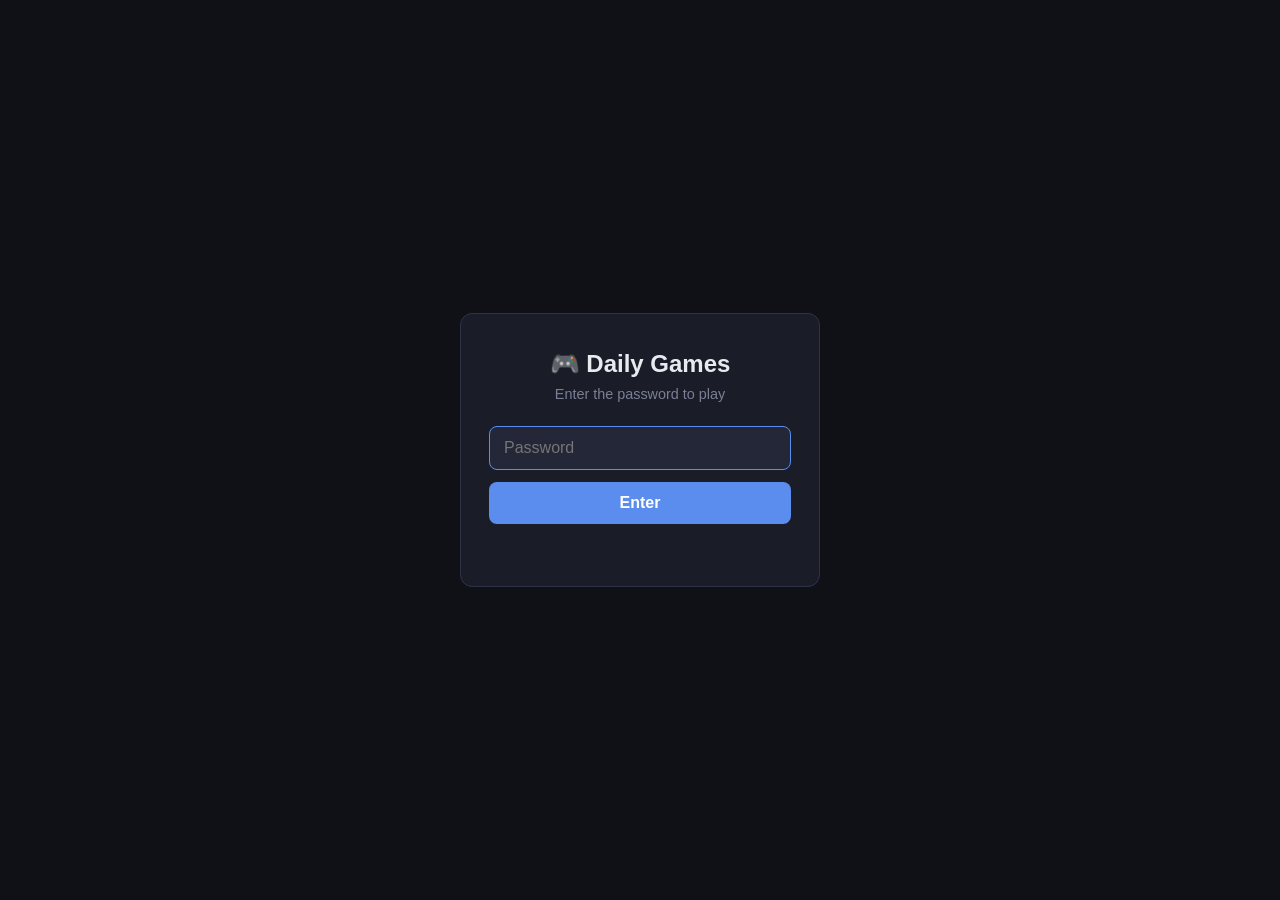
==== index.html @ 84b8032f "Initial commit: emoji pairs daily puzzle game - 4x4 emoji grid with seeded daily puzzle generation -" ====
<!DOCTYPE html>
<html lang="en">
<head>
  <meta charset="UTF-8">
  <meta name="viewport" content="width=device-width, initial-scale=1.0, viewport-fit=cover">
  <meta name="theme-color" content="#0f1117">
  <meta name="description" content="Daily emoji pair matching puzzles">
  <title>Daily Games</title>
  <link rel="stylesheet" href="css/style.css">
</head>
<body>

  <!-- Password gate -->
  <div id="password-gate">
    <div class="pw-card">
      <h1>🎮 Daily Games</h1>
      <p>Enter the password to play</p>
      <form id="pw-form">
        <input
          id="pw-input"
          type="password"
          placeholder="Password"
          autocomplete="current-password"
          autofocus
          required
        >
        <button type="submit">Enter</button>
      </form>
      <div id="pw-error" role="alert"></div>
    </div>
  </div>

  <!-- Main app -->
  <div id="app" hidden>
    <nav id="tab-bar" role="tablist">
      <button class="tab active" role="tab" data-game="pairs" aria-selected="true">
        Pairs 🃏
      </button>
    </nav>
    <main id="game-area" role="main"></main>
  </div>

  <!-- Pairs game template -->
  <template id="pairs-template">
    <div class="pairs-header">
      <h2>Emoji Pairs</h2>
      <div class="pairs-meta">
        <span class="pairs-date"></span>
        <span class="pairs-streak"></span>
      </div>
    </div>
    <div class="pairs-grid" role="grid" aria-label="Emoji matching grid"></div>
    <div class="pairs-status" aria-live="polite">8 pairs remaining</div>

    <div class="win-overlay" hidden role="dialog" aria-modal="true" aria-label="Puzzle complete">
      <canvas class="confetti-canvas"></canvas>
      <div class="win-card">
        <h2>🎉 Solved!</h2>
        <p>You matched all 8 pairs.</p>
        <div class="streak"></div>
        <button class="share-btn">Share result</button>
      </div>
    </div>
  </template>

  <noscript>
    <style>#password-gate,#app{display:none}</style>
    <p style="text-align:center;padding:40px;font-family:sans-serif">
      JavaScript is required to play Daily Games.
    </p>
  </noscript>

  <script type="module" src="js/app.js"></script>
</body>
</html>
---- css/style.css ----
:root {
  --bg: #0f1117;
  --surface: #1a1d27;
  --surface2: #242737;
  --border: #2e3248;
  --accent: #5b8dee;
  --accent2: #7c5cbf;
  --text: #e8eaf0;
  --text-muted: #7a7f96;
  --success: #4caf7d;
  --danger: #e05c5c;
  --radius: 12px;
  --tab-h: 52px;
}

*, *::before, *::after { box-sizing: border-box; margin: 0; padding: 0; }

html, body {
  height: 100%;
  background: var(--bg);
  color: var(--text);
  font-family: -apple-system, BlinkMacSystemFont, 'Segoe UI', sans-serif;
  font-size: 16px;
  -webkit-tap-highlight-color: transparent;
}

/* ── Password gate ── */

#password-gate {
  min-height: 100dvh;
  display: flex;
  align-items: center;
  justify-content: center;
  padding: 24px;
}

.pw-card {
  background: var(--surface);
  border: 1px solid var(--border);
  border-radius: var(--radius);
  padding: 36px 28px;
  width: 100%;
  max-width: 360px;
  text-align: center;
}

.pw-card h1 { font-size: 1.5rem; margin-bottom: 8px; }
.pw-card p  { color: var(--text-muted); margin-bottom: 24px; font-size: 0.9rem; }

.pw-card input {
  width: 100%;
  padding: 12px 14px;
  background: var(--surface2);
  border: 1px solid var(--border);
  border-radius: 8px;
  color: var(--text);
  font-size: 1rem;
  margin-bottom: 12px;
  outline: none;
  transition: border-color 0.15s;
}
.pw-card input:focus { border-color: var(--accent); }

.pw-card button[type="submit"] {
  width: 100%;
  padding: 12px;
  background: var(--accent);
  color: #fff;
  border: none;
  border-radius: 8px;
  font-size: 1rem;
  font-weight: 600;
  cursor: pointer;
  transition: opacity 0.15s;
}
.pw-card button[type="submit"]:hover { opacity: 0.88; }

#pw-error {
  color: var(--danger);
  font-size: 0.85rem;
  margin-top: 10px;
  min-height: 1.2em;
}

/* ── Tab bar ── */

#tab-bar {
  position: sticky;
  top: 0;
  z-index: 100;
  display: flex;
  background: var(--surface);
  border-bottom: 1px solid var(--border);
  height: var(--tab-h);
}

#tab-bar .tab {
  flex: 1;
  background: none;
  border: none;
  color: var(--text-muted);
  font-size: 0.9rem;
  font-weight: 500;
  cursor: pointer;
  transition: color 0.15s;
  position: relative;
}

#tab-bar .tab.active {
  color: var(--text);
}

#tab-bar .tab.active::after {
  content: '';
  position: absolute;
  bottom: 0;
  left: 10%;
  width: 80%;
  height: 2px;
  background: var(--accent);
  border-radius: 2px 2px 0 0;
}

/* ── Game area ── */

#game-area {
  min-height: calc(100dvh - var(--tab-h));
  padding: 16px 12px 32px;
}

/* ── Pairs game ── */

.pairs-header {
  text-align: center;
  margin-bottom: 20px;
}

.pairs-header h2 { font-size: 1.2rem; }

.pairs-meta {
  display: flex;
  justify-content: center;
  gap: 16px;
  margin-top: 4px;
  font-size: 0.85rem;
  color: var(--text-muted);
}

.pairs-grid {
  display: grid;
  grid-template-columns: repeat(4, 1fr);
  gap: clamp(6px, 2vw, 12px);
  max-width: min(480px, 100%);
  margin: 0 auto 20px;
}

.grid-cell {
  aspect-ratio: 1;
  background: var(--surface);
  border: 2px solid var(--border);
  border-radius: var(--radius);
  font-size: clamp(1.6rem, 6.5vw, 2.4rem);
  display: flex;
  align-items: center;
  justify-content: center;
  cursor: pointer;
  transition: transform 0.12s, background 0.15s, border-color 0.15s, opacity 0.25s;
  min-height: 44px;
  min-width: 44px;
  user-select: none;
  -webkit-user-select: none;
  line-height: 1;
}

.grid-cell:hover:not(:disabled) {
  background: var(--surface2);
}

.grid-cell.selected {
  border-color: var(--accent);
  background: color-mix(in srgb, var(--accent) 15%, var(--surface));
  transform: scale(1.08);
}

.grid-cell.matched {
  opacity: 0.35;
  border-color: var(--success);
  background: color-mix(in srgb, var(--success) 10%, var(--surface));
  cursor: default;
}

@keyframes shake {
  0%, 100% { transform: translateX(0); }
  20%       { transform: translateX(-6px); }
  40%       { transform: translateX(6px); }
  60%       { transform: translateX(-4px); }
  80%       { transform: translateX(4px); }
}

.grid-cell.shake { animation: shake 0.4s ease; }

.pairs-status {
  text-align: center;
  color: var(--text-muted);
  font-size: 0.9rem;
  margin-top: 8px;
}

/* ── Win overlay ── */

.win-overlay {
  position: fixed;
  inset: 0;
  background: rgba(0, 0, 0, 0.65);
  backdrop-filter: blur(4px);
  display: flex;
  align-items: center;
  justify-content: center;
  z-index: 200;
}

.confetti-canvas {
  position: absolute;
  inset: 0;
  width: 100%;
  height: 100%;
  pointer-events: none;
}

.win-card {
  position: relative;
  background: var(--surface);
  border: 1px solid var(--border);
  border-radius: var(--radius);
  padding: 36px 28px;
  text-align: center;
  max-width: 320px;
  width: 90%;
  z-index: 1;
}

.win-card h2 { font-size: 2rem; margin-bottom: 8px; }
.win-card p  { color: var(--text-muted); margin-bottom: 24px; }

.win-card .streak {
  font-size: 1rem;
  font-weight: 600;
  color: #FFD700;
  margin-bottom: 20px;
}

.share-btn {
  padding: 12px 28px;
  background: var(--success);
  color: #fff;
  border: none;
  border-radius: 8px;
  font-size: 0.95rem;
  font-weight: 600;
  cursor: pointer;
  transition: opacity 0.15s;
}
.share-btn:hover { opacity: 0.88; }
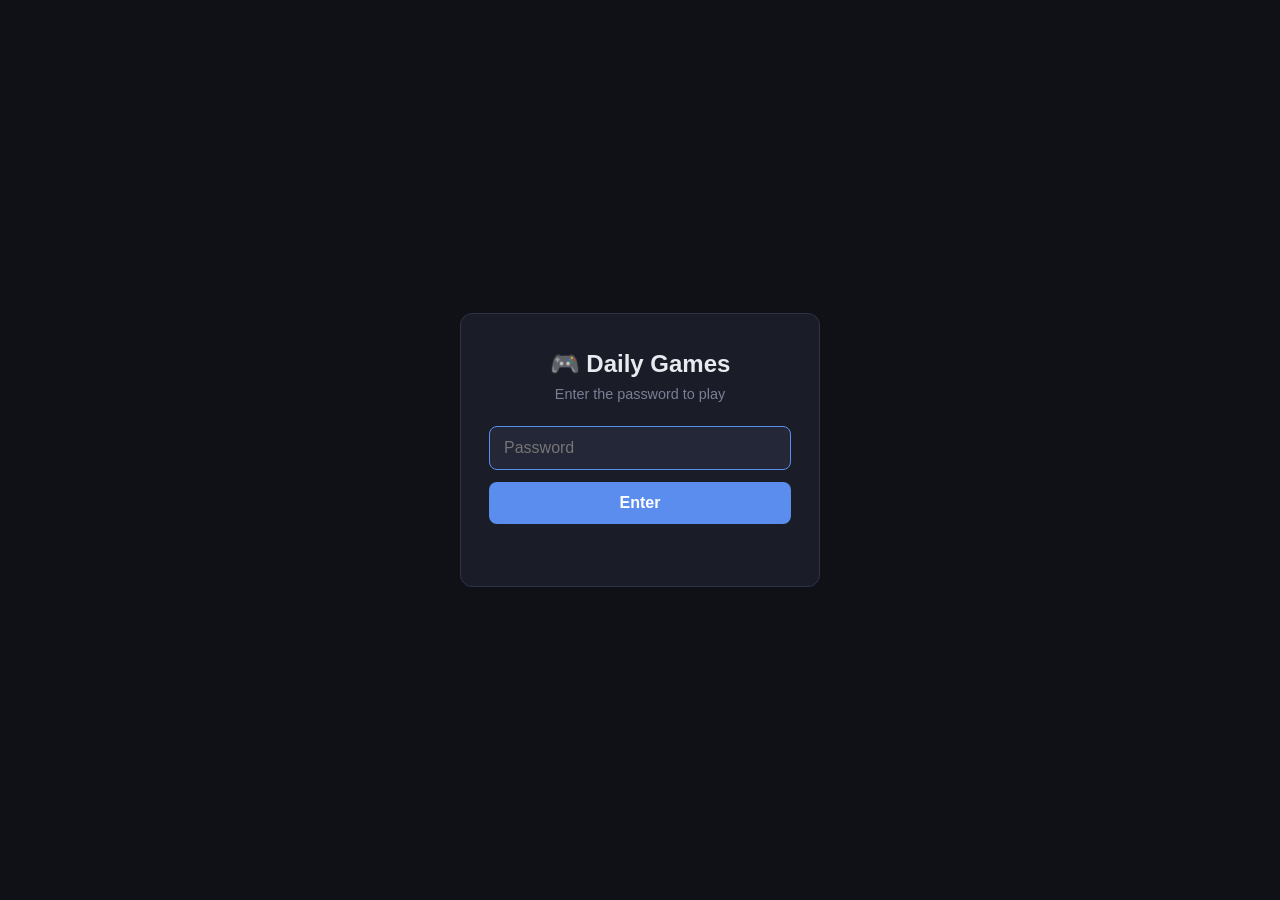
==== commit d9e5bf65: "Replace immediate-feedback UX with tentative pairs and end-of-game check Each tap now starts or comp" ====
--- a/index.html
+++ b/index.html
@@ -50,11 +50,15 @@
       </div>
     </div>
     <div class="pairs-grid" role="grid" aria-label="Emoji matching grid"></div>
-    <div class="pairs-status" aria-live="polite">8 pairs remaining</div>
+    <div class="pairs-controls">
+      <button class="reset-btn" aria-label="Reset board">↺</button>
+    </div>
+    <div class="pairs-status" aria-live="polite">0 / 8 pairs formed</div>
 
     <div class="win-overlay" hidden role="dialog" aria-modal="true" aria-label="Puzzle complete">
       <canvas class="confetti-canvas"></canvas>
       <div class="win-card">
+        <button class="win-close" aria-label="Close">✕</button>
         <h2>🎉 Solved!</h2>
         <p>You matched all 8 pairs.</p>
         <div class="streak"></div>
--- a/css/style.css
+++ b/css/style.css
@@ -14,6 +14,7 @@
 }
 
 *, *::before, *::after { box-sizing: border-box; margin: 0; padding: 0; }
+[hidden] { display: none !important; }
 
 html, body {
   height: 100%;
@@ -176,28 +177,46 @@
   background: var(--surface2);
 }
 
-.grid-cell.selected {
-  border-color: var(--accent);
-  background: color-mix(in srgb, var(--accent) 15%, var(--surface));
+.grid-cell.pending {
   transform: scale(1.08);
-}
-
-.grid-cell.matched {
-  opacity: 0.35;
-  border-color: var(--success);
-  background: color-mix(in srgb, var(--success) 10%, var(--surface));
-  cursor: default;
+  border-color: var(--pair-color);
+  background: color-mix(in srgb, var(--pair-color) 18%, var(--surface));
+}
+
+.grid-cell.paired {
+  opacity: 0.45;
+  border-color: var(--pair-color);
+  background: color-mix(in srgb, var(--pair-color) 12%, var(--surface));
 }
 
 @keyframes shake {
   0%, 100% { transform: translateX(0); }
-  20%       { transform: translateX(-6px); }
-  40%       { transform: translateX(6px); }
+  20%       { transform: translateX(-7px); }
+  40%       { transform: translateX(7px); }
   60%       { transform: translateX(-4px); }
   80%       { transform: translateX(4px); }
 }
 
-.grid-cell.shake { animation: shake 0.4s ease; }
+.pairs-grid.shake { animation: shake 0.5s ease; }
+
+.pairs-controls {
+  display: flex;
+  justify-content: center;
+  margin-bottom: 8px;
+}
+
+.reset-btn {
+  background: none;
+  border: 1px solid var(--border);
+  color: var(--text-muted);
+  border-radius: 8px;
+  padding: 8px 20px;
+  font-size: 1.1rem;
+  cursor: pointer;
+  transition: color 0.15s, border-color 0.15s;
+  line-height: 1;
+}
+.reset-btn:hover { color: var(--text); border-color: var(--text-muted); }
 
 .pairs-status {
   text-align: center;
@@ -239,6 +258,22 @@
   z-index: 1;
 }
 
+.win-close {
+  position: absolute;
+  top: 12px;
+  right: 12px;
+  background: none;
+  border: none;
+  color: var(--text-muted);
+  font-size: 1.1rem;
+  cursor: pointer;
+  padding: 4px 8px;
+  line-height: 1;
+  border-radius: 4px;
+  transition: color 0.15s;
+}
+.win-close:hover { color: var(--text); }
+
 .win-card h2 { font-size: 2rem; margin-bottom: 8px; }
 .win-card p  { color: var(--text-muted); margin-bottom: 24px; }
 
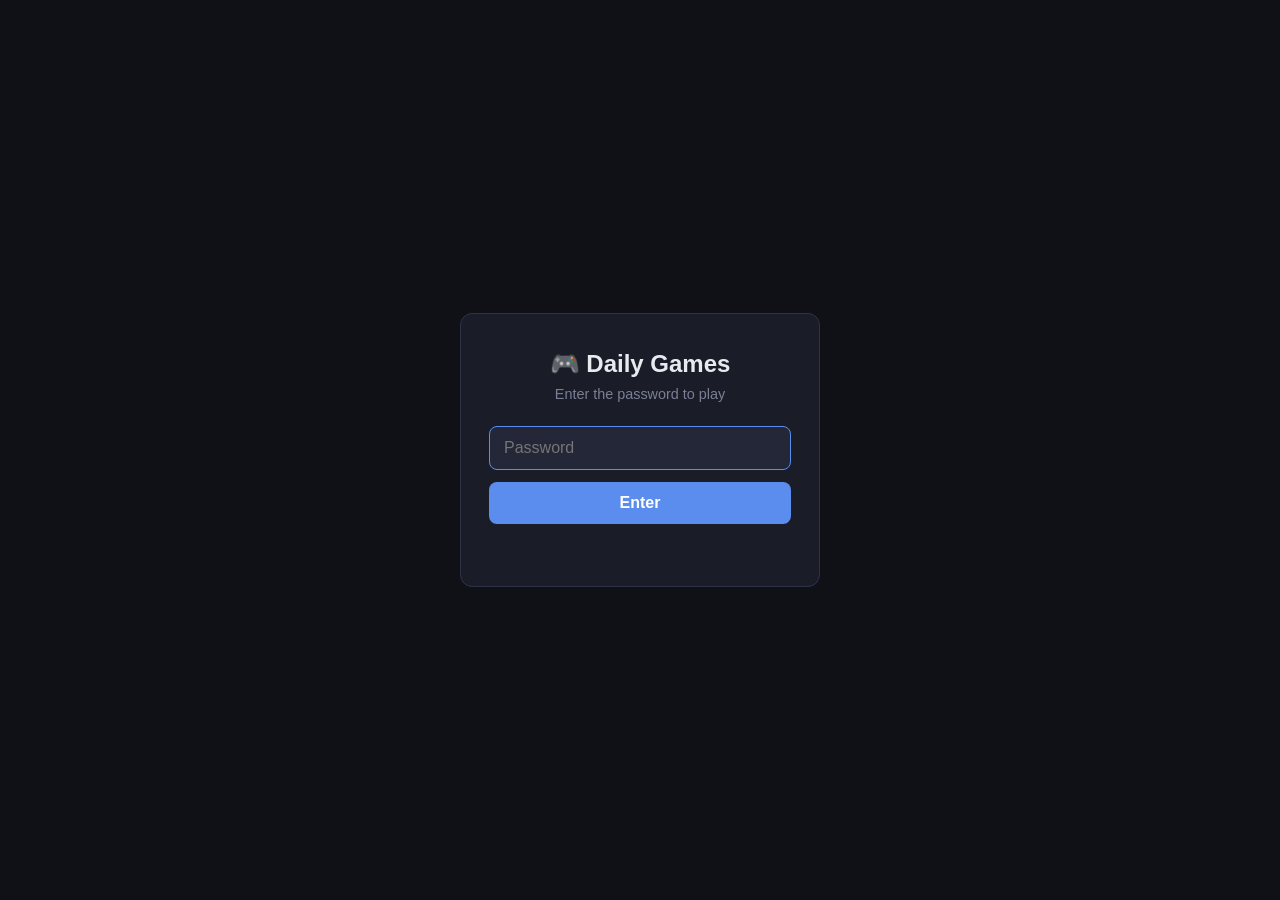
==== commit 67396ea8: "brew game" ====
--- a/index.html
+++ b/index.html
@@ -36,6 +36,9 @@
       <button class="tab active" role="tab" data-game="pairs" aria-selected="true">
         Pairs 🃏
       </button>
+      <button class="tab" role="tab" data-game="brew" aria-selected="false">
+        Brew 🧙
+      </button>
     </nav>
     <main id="game-area" role="main"></main>
   </div>
@@ -67,6 +70,40 @@
     </div>
   </template>
 
+  <!-- Brew game template -->
+  <template id="brew-template">
+    <div class="brew-header">
+      <h2>Brew 🧙</h2>
+      <div class="brew-meta">
+        <span class="brew-date"></span>
+        <span class="brew-streak"></span>
+      </div>
+    </div>
+    <div class="brew-target">
+      <span class="brew-mode-badge">Daily</span>
+      <span class="brew-target-label">Goal</span>
+      <span class="brew-target-emoji" aria-live="polite"></span>
+    </div>
+    <div class="brew-pool" role="grid" aria-label="Discovered emojis"></div>
+    <div class="brew-controls">
+      <span class="brew-moves" aria-live="polite">Moves: 0</span>
+      <button class="brew-reset-btn" type="button" aria-label="Reset board">↺</button>
+      <button class="brew-new-btn" type="button" aria-label="Generate a new practice puzzle">🎲 New puzzle</button>
+    </div>
+    <p class="brew-hint">Drag one emoji onto another to combine them.</p>
+
+    <div class="brew-win-overlay win-overlay" hidden role="dialog" aria-modal="true" aria-label="Puzzle complete">
+      <canvas class="confetti-canvas"></canvas>
+      <div class="win-card">
+        <button class="win-close" aria-label="Close">✕</button>
+        <h2 class="brew-win-title">🎉 Brewed!</h2>
+        <p class="brew-win-moves"></p>
+        <div class="streak"></div>
+        <button class="share-btn">Share result</button>
+      </div>
+    </div>
+  </template>
+
   <noscript>
     <style>#password-gate,#app{display:none}</style>
     <p style="text-align:center;padding:40px;font-family:sans-serif">
--- a/css/style.css
+++ b/css/style.css
@@ -158,7 +158,7 @@
 .grid-cell {
   aspect-ratio: 1;
   background: var(--surface);
-  border: 2px solid var(--border);
+  border: 4px solid var(--border);
   border-radius: var(--radius);
   font-size: clamp(1.6rem, 6.5vw, 2.4rem);
   display: flex;
@@ -296,3 +296,180 @@
   transition: opacity 0.15s;
 }
 .share-btn:hover { opacity: 0.88; }
+
+/* ── Brew game ── */
+
+.brew-header {
+  text-align: center;
+  margin-bottom: 16px;
+}
+
+.brew-header h2 { font-size: 1.2rem; }
+
+.brew-meta {
+  display: flex;
+  justify-content: center;
+  gap: 16px;
+  margin-top: 4px;
+  font-size: 0.85rem;
+  color: var(--text-muted);
+}
+
+.brew-target {
+  position: relative;
+  display: flex;
+  flex-direction: column;
+  align-items: center;
+  gap: 4px;
+  margin: 0 auto 20px;
+  padding: 14px 20px;
+  background: var(--surface);
+  border: 1px solid var(--border);
+  border-radius: var(--radius);
+  width: fit-content;
+  min-width: 140px;
+}
+
+.brew-mode-badge {
+  position: absolute;
+  top: -10px;
+  right: -10px;
+  padding: 2px 8px;
+  font-size: 0.65rem;
+  font-weight: 700;
+  text-transform: uppercase;
+  letter-spacing: 0.08em;
+  background: var(--accent);
+  color: #fff;
+  border-radius: 999px;
+  border: 2px solid var(--bg);
+}
+
+.brew-mode-badge.brew-mode-practice {
+  background: var(--accent2);
+}
+
+.brew-target-label {
+  font-size: 0.75rem;
+  text-transform: uppercase;
+  letter-spacing: 0.08em;
+  color: var(--text-muted);
+}
+
+.brew-target-emoji {
+  font-size: clamp(2.4rem, 9vw, 3.4rem);
+  line-height: 1;
+}
+
+.brew-pool {
+  display: grid;
+  grid-template-columns: repeat(auto-fill, minmax(56px, 1fr));
+  gap: clamp(6px, 2vw, 10px);
+  max-width: min(520px, 100%);
+  margin: 0 auto 16px;
+}
+
+.brew-cell {
+  aspect-ratio: 1;
+  background: var(--surface);
+  border: 2px solid var(--border);
+  border-radius: var(--radius);
+  font-size: clamp(1.6rem, 6vw, 2.2rem);
+  display: flex;
+  align-items: center;
+  justify-content: center;
+  cursor: grab;
+  transition: transform 0.12s, background 0.15s, border-color 0.15s;
+  min-height: 44px;
+  user-select: none;
+  -webkit-user-select: none;
+  touch-action: none;
+  line-height: 1;
+}
+
+.brew-cell:hover { background: var(--surface2); }
+.brew-cell:active { cursor: grabbing; }
+
+.brew-cell-dragging {
+  opacity: 0.35;
+}
+
+.brew-cell-hover {
+  border-color: var(--accent);
+  background: color-mix(in srgb, var(--accent) 18%, var(--surface));
+  transform: scale(1.05);
+}
+
+.brew-cell-target {
+  border-color: var(--success);
+  background: color-mix(in srgb, var(--success) 18%, var(--surface));
+}
+
+@keyframes brew-pop {
+  0%   { transform: scale(0.4); opacity: 0; }
+  60%  { transform: scale(1.2); opacity: 1; }
+  100% { transform: scale(1);   opacity: 1; }
+}
+
+.brew-cell-pop { animation: brew-pop 0.4s ease-out; }
+
+@keyframes brew-shake {
+  0%, 100% { transform: translateX(0); }
+  25%      { transform: translateX(-4px); }
+  50%      { transform: translateX(4px); }
+  75%      { transform: translateX(-3px); }
+}
+
+.brew-cell-shake { animation: brew-shake 0.35s ease; border-color: var(--danger); }
+
+.brew-ghost {
+  position: fixed;
+  pointer-events: none;
+  z-index: 300;
+  font-size: clamp(2rem, 7vw, 2.6rem);
+  transform: translate(-50%, -50%) scale(1.1);
+  filter: drop-shadow(0 4px 8px rgba(0, 0, 0, 0.5));
+  line-height: 1;
+}
+
+.brew-controls {
+  display: flex;
+  justify-content: center;
+  align-items: center;
+  gap: 16px;
+  margin-bottom: 8px;
+}
+
+.brew-moves {
+  color: var(--text-muted);
+  font-size: 0.9rem;
+}
+
+.brew-reset-btn,
+.brew-new-btn {
+  background: none;
+  border: 1px solid var(--border);
+  color: var(--text-muted);
+  border-radius: 8px;
+  padding: 6px 14px;
+  font-size: 0.9rem;
+  cursor: pointer;
+  transition: color 0.15s, border-color 0.15s, background 0.15s;
+  line-height: 1;
+}
+.brew-reset-btn { padding: 6px 14px; font-size: 1rem; }
+.brew-reset-btn:hover,
+.brew-new-btn:hover {
+  color: var(--text);
+  border-color: var(--text-muted);
+}
+.brew-new-btn:active {
+  background: var(--surface2);
+}
+
+.brew-hint {
+  text-align: center;
+  color: var(--text-muted);
+  font-size: 0.8rem;
+  margin-top: 8px;
+}
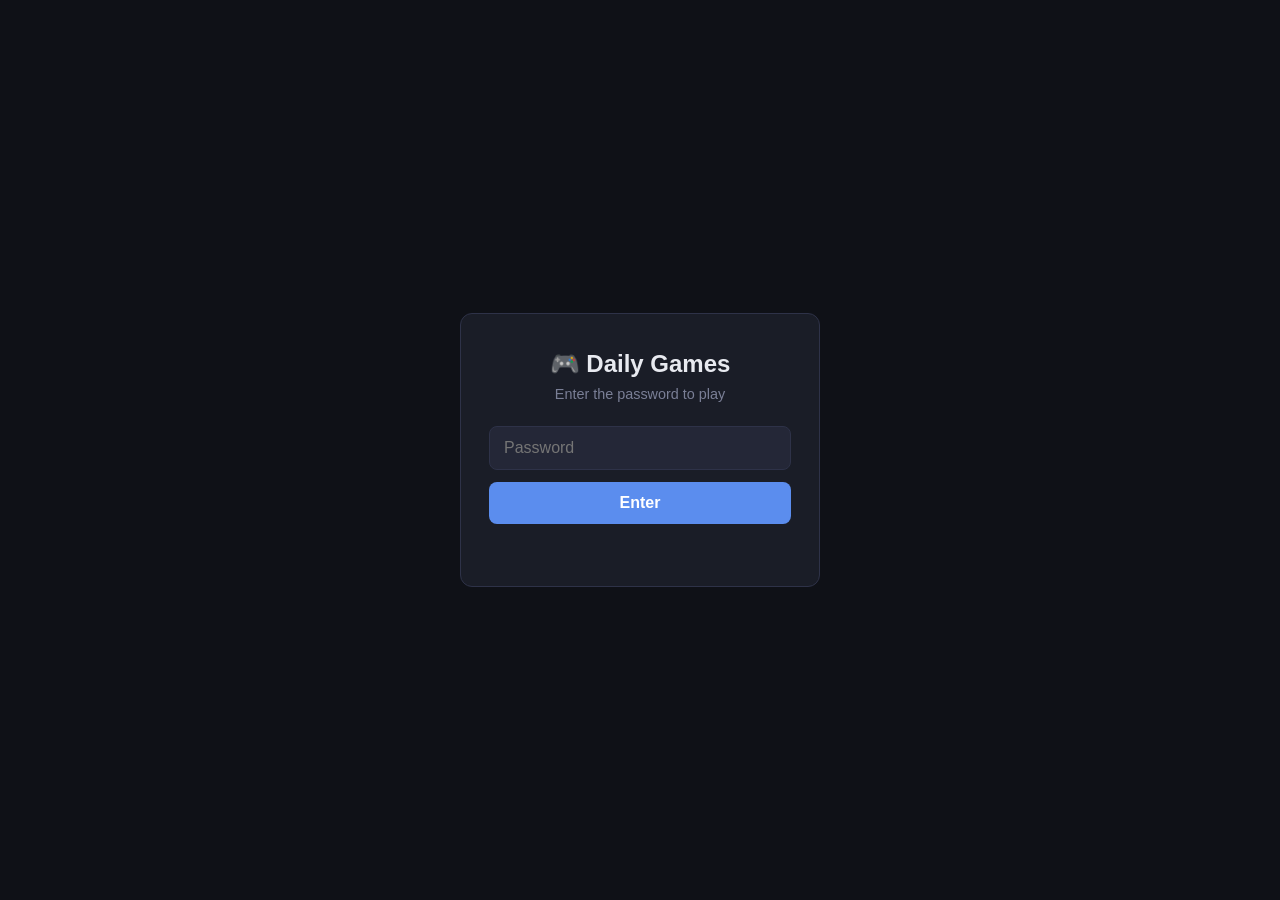
==== commit bd11ac89: "elements" ====
--- a/index.html
+++ b/index.html
@@ -11,7 +11,7 @@
 <body>
 
   <!-- Password gate -->
-  <div id="password-gate">
+  <div id="password-gate" hidden>
     <div class="pw-card">
       <h1>🎮 Daily Games</h1>
       <p>Enter the password to play</p>
@@ -36,8 +36,8 @@
       <button class="tab active" role="tab" data-game="pairs" aria-selected="true">
         Pairs 🃏
       </button>
-      <button class="tab" role="tab" data-game="brew" aria-selected="false">
-        Brew 🧙
+      <button class="tab" role="tab" data-game="elements" aria-selected="false">
+        Elements 🜂
       </button>
     </nav>
     <main id="game-area" role="main"></main>
@@ -70,34 +70,40 @@
     </div>
   </template>
 
-  <!-- Brew game template -->
-  <template id="brew-template">
-    <div class="brew-header">
-      <h2>Brew 🧙</h2>
-      <div class="brew-meta">
-        <span class="brew-date"></span>
-        <span class="brew-streak"></span>
+  <!-- Elements game template -->
+  <template id="elements-template">
+    <div class="elements-header">
+      <h2>Elements 🜂</h2>
+      <div class="elements-meta">
+        <span class="elements-date"></span>
+        <span class="elements-streak"></span>
       </div>
     </div>
-    <div class="brew-target">
-      <span class="brew-mode-badge">Daily</span>
-      <span class="brew-target-label">Goal</span>
-      <span class="brew-target-emoji" aria-live="polite"></span>
+    <div class="elements-difficulty" role="tablist" aria-label="Difficulty">
+      <button class="elements-tier-pill" type="button" role="tab" data-tier="easy">Easy</button>
+      <button class="elements-tier-pill" type="button" role="tab" data-tier="medium">Medium</button>
+      <button class="elements-tier-pill" type="button" role="tab" data-tier="hard">Hard</button>
     </div>
-    <div class="brew-pool" role="grid" aria-label="Discovered emojis"></div>
-    <div class="brew-controls">
-      <span class="brew-moves" aria-live="polite">Moves: 0</span>
-      <button class="brew-reset-btn" type="button" aria-label="Reset board">↺</button>
-      <button class="brew-new-btn" type="button" aria-label="Generate a new practice puzzle">🎲 New puzzle</button>
+    <div class="elements-target">
+      <span class="elements-mode-badge">Daily</span>
+      <span class="elements-target-label">Goal</span>
+      <span class="elements-target-emoji" aria-live="polite"></span>
     </div>
-    <p class="brew-hint">Drag one emoji onto another to combine them.</p>
+    <div class="elements-pool" role="grid" aria-label="Discovered emojis"></div>
+    <div class="elements-controls">
+      <span class="elements-moves" aria-live="polite">Moves: 0</span>
+      <button class="elements-reset-btn" type="button" aria-label="Reset board">↺</button>
+      <button class="elements-new-btn" type="button" aria-label="Generate a new practice puzzle">🎲 New puzzle</button>
+    </div>
+    <p class="elements-hint">Drag one emoji onto another to combine them.</p>
 
-    <div class="brew-win-overlay win-overlay" hidden role="dialog" aria-modal="true" aria-label="Puzzle complete">
+    <div class="elements-win-overlay win-overlay" hidden role="dialog" aria-modal="true" aria-label="Puzzle complete">
       <canvas class="confetti-canvas"></canvas>
       <div class="win-card">
         <button class="win-close" aria-label="Close">✕</button>
-        <h2 class="brew-win-title">🎉 Brewed!</h2>
-        <p class="brew-win-moves"></p>
+        <h2 class="elements-win-title">🎉 Combined!</h2>
+        <p class="elements-win-tier"></p>
+        <p class="elements-win-moves"></p>
         <div class="streak"></div>
         <button class="share-btn">Share result</button>
       </div>
--- a/css/style.css
+++ b/css/style.css
@@ -297,16 +297,16 @@
 }
 .share-btn:hover { opacity: 0.88; }
 
-/* ── Brew game ── */
-
-.brew-header {
+/* ── Elements game ── */
+
+.elements-header {
   text-align: center;
   margin-bottom: 16px;
 }
 
-.brew-header h2 { font-size: 1.2rem; }
-
-.brew-meta {
+.elements-header h2 { font-size: 1.2rem; }
+
+.elements-meta {
   display: flex;
   justify-content: center;
   gap: 16px;
@@ -315,7 +315,40 @@
   color: var(--text-muted);
 }
 
-.brew-target {
+.elements-difficulty {
+  display: flex;
+  justify-content: center;
+  gap: 8px;
+  margin: 0 auto 16px;
+  max-width: 360px;
+}
+
+.elements-tier-pill {
+  flex: 1;
+  background: var(--surface);
+  border: 1px solid var(--border);
+  color: var(--text-muted);
+  border-radius: 999px;
+  padding: 8px 14px;
+  font-size: 0.85rem;
+  font-weight: 600;
+  cursor: pointer;
+  transition: color 0.15s, background 0.15s, border-color 0.15s;
+  min-height: 40px;
+}
+
+.elements-tier-pill:hover {
+  color: var(--text);
+  border-color: var(--text-muted);
+}
+
+.elements-tier-pill.active {
+  background: var(--accent);
+  border-color: var(--accent);
+  color: #fff;
+}
+
+.elements-target {
   position: relative;
   display: flex;
   flex-direction: column;
@@ -330,7 +363,7 @@
   min-width: 140px;
 }
 
-.brew-mode-badge {
+.elements-mode-badge {
   position: absolute;
   top: -10px;
   right: -10px;
@@ -345,23 +378,23 @@
   border: 2px solid var(--bg);
 }
 
-.brew-mode-badge.brew-mode-practice {
+.elements-mode-badge.elements-mode-practice {
   background: var(--accent2);
 }
 
-.brew-target-label {
+.elements-target-label {
   font-size: 0.75rem;
   text-transform: uppercase;
   letter-spacing: 0.08em;
   color: var(--text-muted);
 }
 
-.brew-target-emoji {
+.elements-target-emoji {
   font-size: clamp(2.4rem, 9vw, 3.4rem);
   line-height: 1;
 }
 
-.brew-pool {
+.elements-pool {
   display: grid;
   grid-template-columns: repeat(auto-fill, minmax(56px, 1fr));
   gap: clamp(6px, 2vw, 10px);
@@ -369,7 +402,7 @@
   margin: 0 auto 16px;
 }
 
-.brew-cell {
+.elements-cell {
   aspect-ratio: 1;
   background: var(--surface);
   border: 2px solid var(--border);
@@ -387,42 +420,42 @@
   line-height: 1;
 }
 
-.brew-cell:hover { background: var(--surface2); }
-.brew-cell:active { cursor: grabbing; }
-
-.brew-cell-dragging {
+.elements-cell:hover { background: var(--surface2); }
+.elements-cell:active { cursor: grabbing; }
+
+.elements-cell-dragging {
   opacity: 0.35;
 }
 
-.brew-cell-hover {
+.elements-cell-hover {
   border-color: var(--accent);
   background: color-mix(in srgb, var(--accent) 18%, var(--surface));
   transform: scale(1.05);
 }
 
-.brew-cell-target {
+.elements-cell-target {
   border-color: var(--success);
   background: color-mix(in srgb, var(--success) 18%, var(--surface));
 }
 
-@keyframes brew-pop {
+@keyframes elements-pop {
   0%   { transform: scale(0.4); opacity: 0; }
   60%  { transform: scale(1.2); opacity: 1; }
   100% { transform: scale(1);   opacity: 1; }
 }
 
-.brew-cell-pop { animation: brew-pop 0.4s ease-out; }
-
-@keyframes brew-shake {
+.elements-cell-pop { animation: elements-pop 0.4s ease-out; }
+
+@keyframes elements-shake {
   0%, 100% { transform: translateX(0); }
   25%      { transform: translateX(-4px); }
   50%      { transform: translateX(4px); }
   75%      { transform: translateX(-3px); }
 }
 
-.brew-cell-shake { animation: brew-shake 0.35s ease; border-color: var(--danger); }
-
-.brew-ghost {
+.elements-cell-shake { animation: elements-shake 0.35s ease; border-color: var(--danger); }
+
+.elements-ghost {
   position: fixed;
   pointer-events: none;
   z-index: 300;
@@ -432,7 +465,7 @@
   line-height: 1;
 }
 
-.brew-controls {
+.elements-controls {
   display: flex;
   justify-content: center;
   align-items: center;
@@ -440,13 +473,13 @@
   margin-bottom: 8px;
 }
 
-.brew-moves {
+.elements-moves {
   color: var(--text-muted);
   font-size: 0.9rem;
 }
 
-.brew-reset-btn,
-.brew-new-btn {
+.elements-reset-btn,
+.elements-new-btn {
   background: none;
   border: 1px solid var(--border);
   color: var(--text-muted);
@@ -457,19 +490,27 @@
   transition: color 0.15s, border-color 0.15s, background 0.15s;
   line-height: 1;
 }
-.brew-reset-btn { padding: 6px 14px; font-size: 1rem; }
-.brew-reset-btn:hover,
-.brew-new-btn:hover {
+.elements-reset-btn { padding: 6px 14px; font-size: 1rem; }
+.elements-reset-btn:hover,
+.elements-new-btn:hover {
   color: var(--text);
   border-color: var(--text-muted);
 }
-.brew-new-btn:active {
+.elements-new-btn:active {
   background: var(--surface2);
 }
 
-.brew-hint {
+.elements-hint {
   text-align: center;
   color: var(--text-muted);
   font-size: 0.8rem;
   margin-top: 8px;
 }
+
+.elements-win-tier {
+  font-size: 0.8rem;
+  text-transform: uppercase;
+  letter-spacing: 0.1em;
+  color: var(--text-muted);
+  margin-bottom: 4px;
+}
